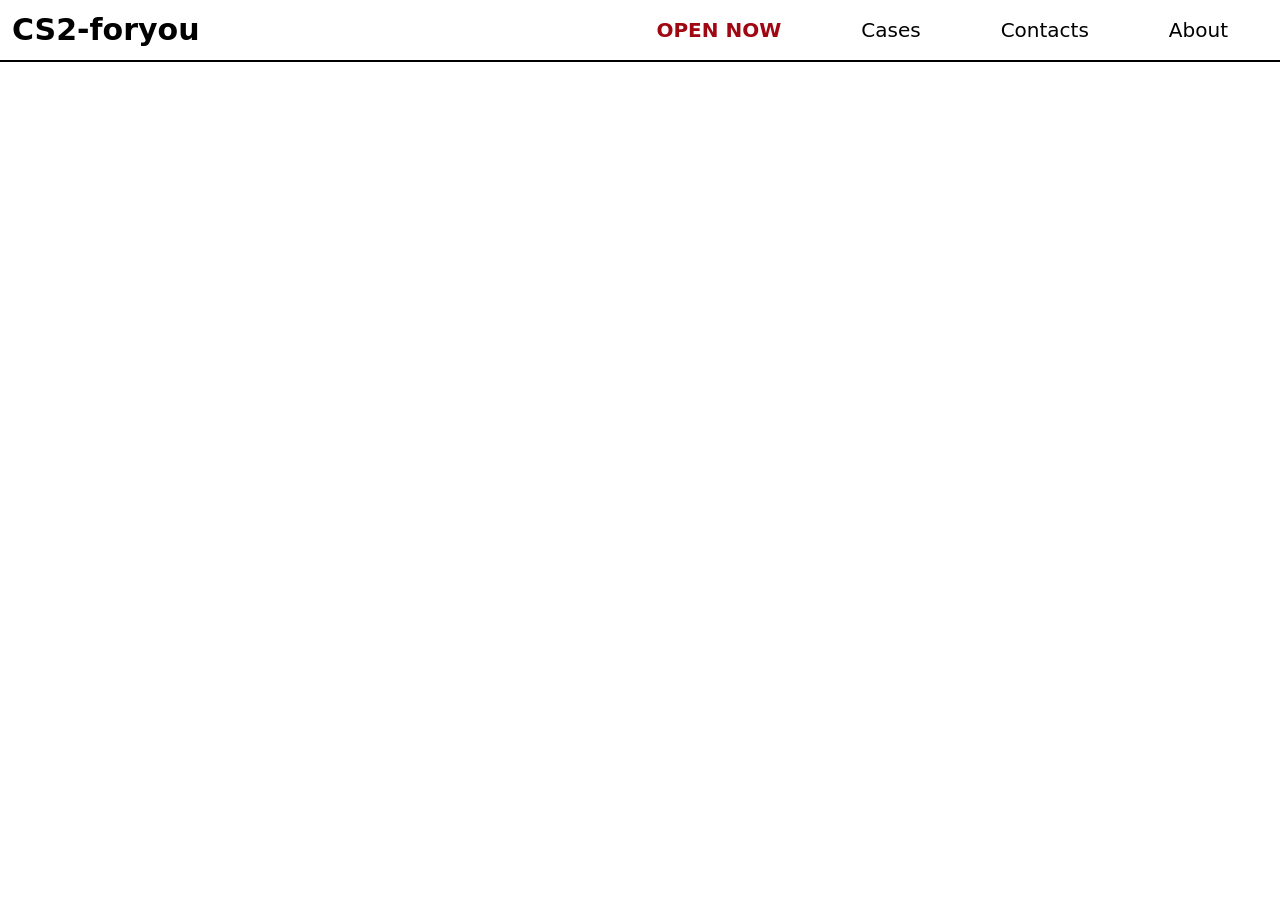
==== about.html @ 48870197 "new pages" ====
<!DOCTYPE html>
<html lang="en">
<head>
    <meta charset="UTF-8">
    <meta name="viewport" content="width=device-width, initial-scale=1.0">
    <title>About</title>
    <link href="./src/output.css" rel="stylesheet">
</head>
<body>
     <dir class="p-3 flex flex-row gap-10 justify-between text-xl border-b-2">
        <a href="./index.html" class="justify-left font-bold text-3xl" >CS2-foryou</a>
        <dir class="justify-right flex flex-row gap-20 px-10 items-center">
            <a class="font-bold text-red-800">OPEN NOW</a>
            <a href="./cases.html" class="hover:text-gray-700">Cases</a>
            <a href="./contacts.html" class="hover:text-gray-700">Contacts</a>
            <a href="./about.html" class="hover:text-gray-700">About</a>
            
        </dir>
    </dir>
    </dir>
</body>
</html>
---- src/output.css ----
/*! tailwindcss v4.1.18 | MIT License | https://tailwindcss.com */
@layer properties;
@layer theme, base, components, utilities;
@layer theme {
  :root, :host {
    --font-sans: ui-sans-serif, system-ui, sans-serif, "Apple Color Emoji",
      "Segoe UI Emoji", "Segoe UI Symbol", "Noto Color Emoji";
    --font-mono: ui-monospace, SFMono-Regular, Menlo, Monaco, Consolas, "Liberation Mono",
      "Courier New", monospace;
    --color-red-200: oklch(88.5% 0.062 18.334);
    --color-red-600: oklch(57.7% 0.245 27.325);
    --color-red-800: oklch(44.4% 0.177 26.899);
    --color-red-900: oklch(39.6% 0.141 25.723);
    --color-emerald-300: oklch(84.5% 0.143 164.978);
    --color-sky-600: oklch(58.8% 0.158 241.966);
    --color-rose-800: oklch(45.5% 0.188 13.697);
    --color-gray-700: oklch(37.3% 0.034 259.733);
    --color-gray-800: oklch(27.8% 0.033 256.848);
    --color-gray-900: oklch(21% 0.034 264.665);
    --color-white: #fff;
    --spacing: 0.25rem;
    --text-xl: 1.25rem;
    --text-xl--line-height: calc(1.75 / 1.25);
    --text-2xl: 1.5rem;
    --text-2xl--line-height: calc(2 / 1.5);
    --text-3xl: 1.875rem;
    --text-3xl--line-height: calc(2.25 / 1.875);
    --text-4xl: 2.25rem;
    --text-4xl--line-height: calc(2.5 / 2.25);
    --text-5xl: 3rem;
    --text-5xl--line-height: 1;
    --text-9xl: 8rem;
    --text-9xl--line-height: 1;
    --font-weight-bold: 700;
    --font-weight-extrabold: 800;
    --radius-lg: 0.5rem;
    --radius-xl: 0.75rem;
    --default-font-family: var(--font-sans);
    --default-mono-font-family: var(--font-mono);
  }
}
@layer base {
  *, ::after, ::before, ::backdrop, ::file-selector-button {
    box-sizing: border-box;
    margin: 0;
    padding: 0;
    border: 0 solid;
  }
  html, :host {
    line-height: 1.5;
    -webkit-text-size-adjust: 100%;
    tab-size: 4;
    font-family: var(--default-font-family, ui-sans-serif, system-ui, sans-serif, "Apple Color Emoji", "Segoe UI Emoji", "Segoe UI Symbol", "Noto Color Emoji");
    font-feature-settings: var(--default-font-feature-settings, normal);
    font-variation-settings: var(--default-font-variation-settings, normal);
    -webkit-tap-highlight-color: transparent;
  }
  hr {
    height: 0;
    color: inherit;
    border-top-width: 1px;
  }
  abbr:where([title]) {
    -webkit-text-decoration: underline dotted;
    text-decoration: underline dotted;
  }
  h1, h2, h3, h4, h5, h6 {
    font-size: inherit;
    font-weight: inherit;
  }
  a {
    color: inherit;
    -webkit-text-decoration: inherit;
    text-decoration: inherit;
  }
  b, strong {
    font-weight: bolder;
  }
  code, kbd, samp, pre {
    font-family: var(--default-mono-font-family, ui-monospace, SFMono-Regular, Menlo, Monaco, Consolas, "Liberation Mono", "Courier New", monospace);
    font-feature-settings: var(--default-mono-font-feature-settings, normal);
    font-variation-settings: var(--default-mono-font-variation-settings, normal);
    font-size: 1em;
  }
  small {
    font-size: 80%;
  }
  sub, sup {
    font-size: 75%;
    line-height: 0;
    position: relative;
    vertical-align: baseline;
  }
  sub {
    bottom: -0.25em;
  }
  sup {
    top: -0.5em;
  }
  table {
    text-indent: 0;
    border-color: inherit;
    border-collapse: collapse;
  }
  :-moz-focusring {
    outline: auto;
  }
  progress {
    vertical-align: baseline;
  }
  summary {
    display: list-item;
  }
  ol, ul, menu {
    list-style: none;
  }
  img, svg, video, canvas, audio, iframe, embed, object {
    display: block;
    vertical-align: middle;
  }
  img, video {
    max-width: 100%;
    height: auto;
  }
  button, input, select, optgroup, textarea, ::file-selector-button {
    font: inherit;
    font-feature-settings: inherit;
    font-variation-settings: inherit;
    letter-spacing: inherit;
    color: inherit;
    border-radius: 0;
    background-color: transparent;
    opacity: 1;
  }
  :where(select:is([multiple], [size])) optgroup {
    font-weight: bolder;
  }
  :where(select:is([multiple], [size])) optgroup option {
    padding-inline-start: 20px;
  }
  ::file-selector-button {
    margin-inline-end: 4px;
  }
  ::placeholder {
    opacity: 1;
  }
  @supports (not (-webkit-appearance: -apple-pay-button))  or (contain-intrinsic-size: 1px) {
    ::placeholder {
      color: currentcolor;
      @supports (color: color-mix(in lab, red, red)) {
        color: color-mix(in oklab, currentcolor 50%, transparent);
      }
    }
  }
  textarea {
    resize: vertical;
  }
  ::-webkit-search-decoration {
    -webkit-appearance: none;
  }
  ::-webkit-date-and-time-value {
    min-height: 1lh;
    text-align: inherit;
  }
  ::-webkit-datetime-edit {
    display: inline-flex;
  }
  ::-webkit-datetime-edit-fields-wrapper {
    padding: 0;
  }
  ::-webkit-datetime-edit, ::-webkit-datetime-edit-year-field, ::-webkit-datetime-edit-month-field, ::-webkit-datetime-edit-day-field, ::-webkit-datetime-edit-hour-field, ::-webkit-datetime-edit-minute-field, ::-webkit-datetime-edit-second-field, ::-webkit-datetime-edit-millisecond-field, ::-webkit-datetime-edit-meridiem-field {
    padding-block: 0;
  }
  ::-webkit-calendar-picker-indicator {
    line-height: 1;
  }
  :-moz-ui-invalid {
    box-shadow: none;
  }
  button, input:where([type="button"], [type="reset"], [type="submit"]), ::file-selector-button {
    appearance: button;
  }
  ::-webkit-inner-spin-button, ::-webkit-outer-spin-button {
    height: auto;
  }
  [hidden]:where(:not([hidden="until-found"])) {
    display: none !important;
  }
}
@layer utilities {
  .my-20 {
    margin-block: calc(var(--spacing) * 20);
  }
  .flex {
    display: flex;
  }
  .table {
    display: table;
  }
  .h-40 {
    height: calc(var(--spacing) * 40);
  }
  .h-50 {
    height: calc(var(--spacing) * 50);
  }
  .h-70 {
    height: calc(var(--spacing) * 70);
  }
  .border-collapse {
    border-collapse: collapse;
  }
  .resize {
    resize: both;
  }
  .flex-col {
    flex-direction: column;
  }
  .flex-row {
    flex-direction: row;
  }
  .items-center {
    align-items: center;
  }
  .justify-between {
    justify-content: space-between;
  }
  .justify-center {
    justify-content: center;
  }
  .gap-5 {
    gap: calc(var(--spacing) * 5);
  }
  .gap-10 {
    gap: calc(var(--spacing) * 10);
  }
  .gap-20 {
    gap: calc(var(--spacing) * 20);
  }
  .gap-40 {
    gap: calc(var(--spacing) * 40);
  }
  .gap-60 {
    gap: calc(var(--spacing) * 60);
  }
  .gap-400 {
    gap: calc(var(--spacing) * 400);
  }
  .gap-600 {
    gap: calc(var(--spacing) * 600);
  }
  .rounded {
    border-radius: 0.25rem;
  }
  .rounded-full {
    border-radius: calc(infinity * 1px);
  }
  .rounded-lg {
    border-radius: var(--radius-lg);
  }
  .rounded-xl {
    border-radius: var(--radius-xl);
  }
  .border {
    border-style: var(--tw-border-style);
    border-width: 1px;
  }
  .border-b-1 {
    border-bottom-style: var(--tw-border-style);
    border-bottom-width: 1px;
  }
  .border-b-2 {
    border-bottom-style: var(--tw-border-style);
    border-bottom-width: 2px;
  }
  .bg-red-200 {
    background-color: var(--color-red-200);
  }
  .bg-red-600 {
    background-color: var(--color-red-600);
  }
  .bg-sky-600 {
    background-color: var(--color-sky-600);
  }
  .p-3 {
    padding: calc(var(--spacing) * 3);
  }
  .p-4 {
    padding: calc(var(--spacing) * 4);
  }
  .p-6 {
    padding: calc(var(--spacing) * 6);
  }
  .p-15 {
    padding: calc(var(--spacing) * 15);
  }
  .p-20 {
    padding: calc(var(--spacing) * 20);
  }
  .px-10 {
    padding-inline: calc(var(--spacing) * 10);
  }
  .py-5 {
    padding-block: calc(var(--spacing) * 5);
  }
  .py-30 {
    padding-block: calc(var(--spacing) * 30);
  }
  .py-40 {
    padding-block: calc(var(--spacing) * 40);
  }
  .py-50 {
    padding-block: calc(var(--spacing) * 50);
  }
  .text-3xl {
    font-size: var(--text-3xl);
    line-height: var(--tw-leading, var(--text-3xl--line-height));
  }
  .text-5xl {
    font-size: var(--text-5xl);
    line-height: var(--tw-leading, var(--text-5xl--line-height));
  }
  .text-9xl {
    font-size: var(--text-9xl);
    line-height: var(--tw-leading, var(--text-9xl--line-height));
  }
  .text-xl {
    font-size: var(--text-xl);
    line-height: var(--tw-leading, var(--text-xl--line-height));
  }
  .font-bold {
    --tw-font-weight: var(--font-weight-bold);
    font-weight: var(--font-weight-bold);
  }
  .text-red-800 {
    color: var(--color-red-800);
  }
  .text-rose-800 {
    color: var(--color-rose-800);
  }
  .text-white {
    color: var(--color-white);
  }
  .underline {
    text-decoration-line: underline;
  }
  .outline {
    outline-style: var(--tw-outline-style);
    outline-width: 1px;
  }
  .hover\:text-gray-700 {
    &:hover {
      @media (hover: hover) {
        color: var(--color-gray-700);
      }
    }
  }
  .hover\:text-gray-800 {
    &:hover {
      @media (hover: hover) {
        color: var(--color-gray-800);
      }
    }
  }
  .hover\:text-gray-900 {
    &:hover {
      @media (hover: hover) {
        color: var(--color-gray-900);
      }
    }
  }
  .hover\:text-red-600 {
    &:hover {
      @media (hover: hover) {
        color: var(--color-red-600);
      }
    }
  }
  .hover\:text-red-900 {
    &:hover {
      @media (hover: hover) {
        color: var(--color-red-900);
      }
    }
  }
}
@property --tw-border-style {
  syntax: "*";
  inherits: false;
  initial-value: solid;
}
@property --tw-font-weight {
  syntax: "*";
  inherits: false;
}
@property --tw-outline-style {
  syntax: "*";
  inherits: false;
  initial-value: solid;
}
@layer properties {
  @supports ((-webkit-hyphens: none) and (not (margin-trim: inline))) or ((-moz-orient: inline) and (not (color:rgb(from red r g b)))) {
    *, ::before, ::after, ::backdrop {
      --tw-border-style: solid;
      --tw-font-weight: initial;
      --tw-outline-style: solid;
    }
  }
}
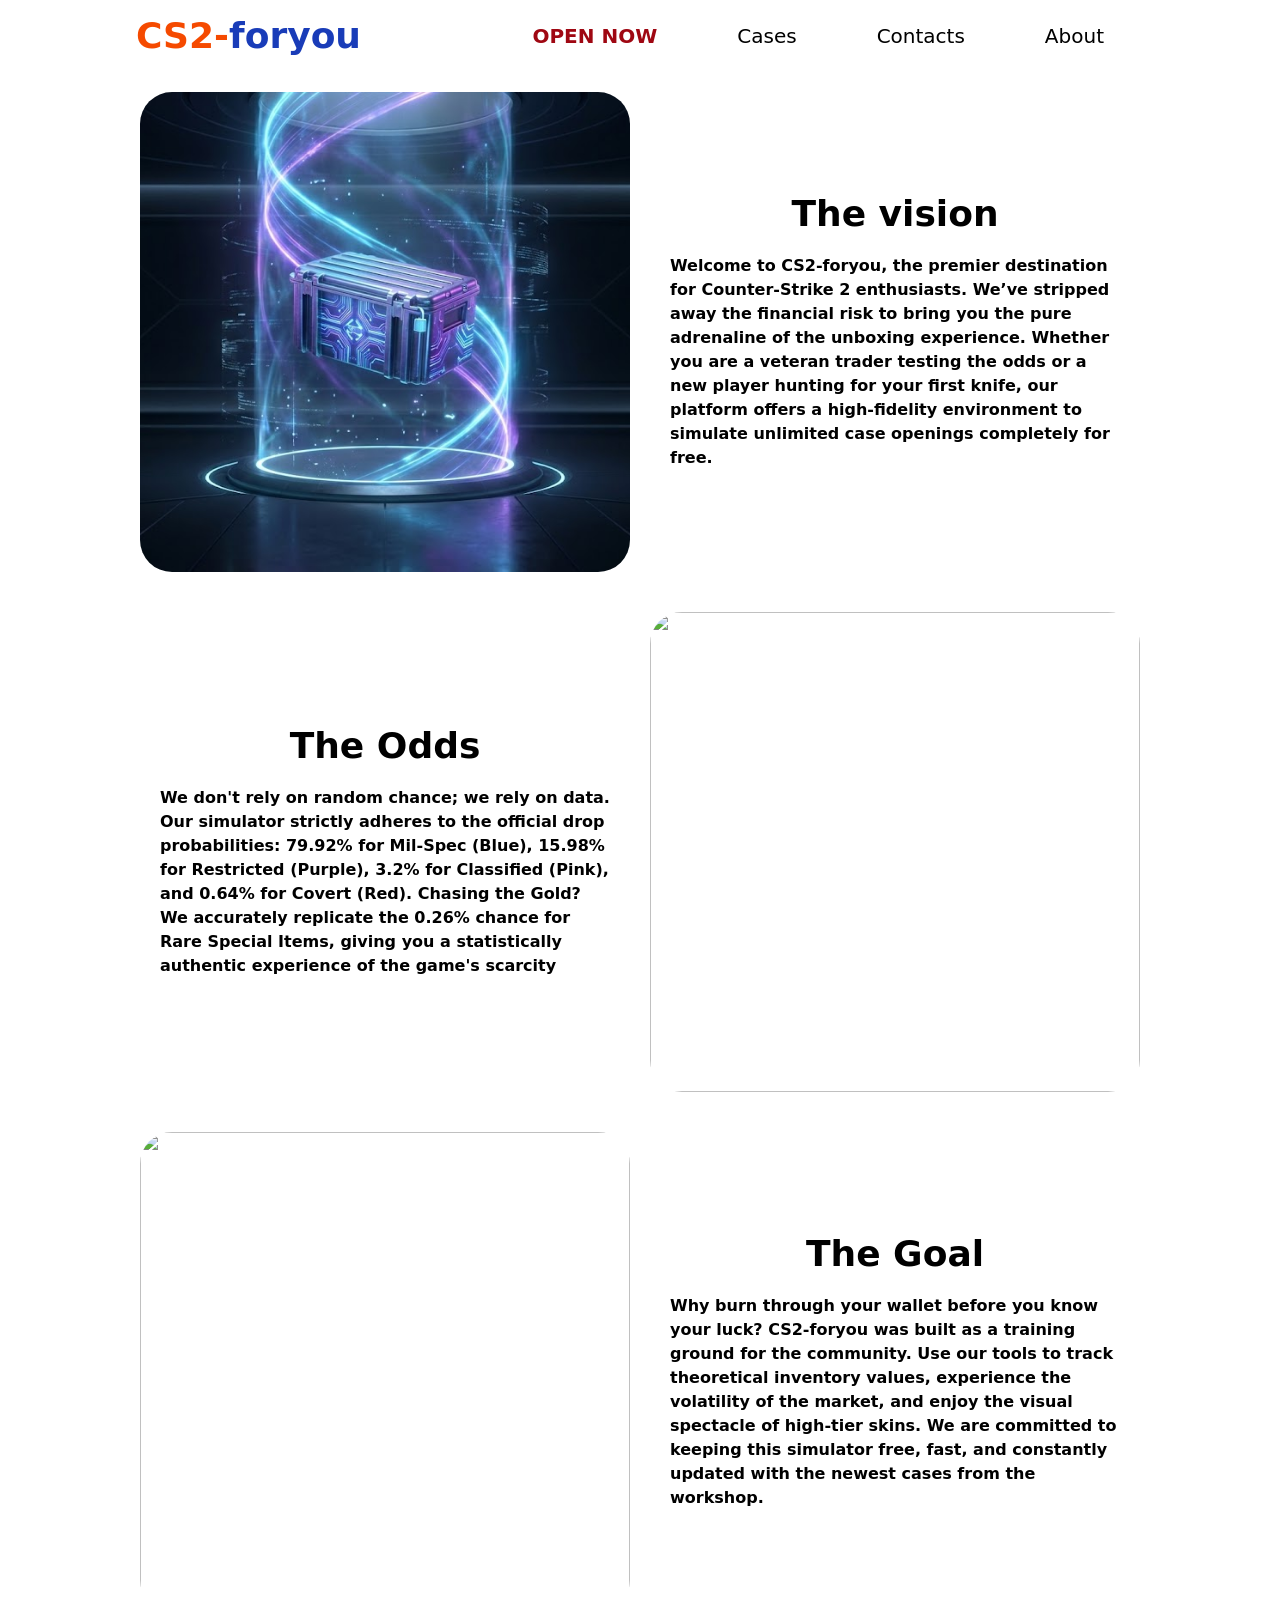
==== commit 65dc0f9e: "contacs and about page" ====
--- a/about.html
+++ b/about.html
@@ -6,17 +6,60 @@
     <title>About</title>
     <link href="./src/output.css" rel="stylesheet">
 </head>
-<body>
-     <dir class="p-3 flex flex-row gap-10 justify-between text-xl border-b-2">
-        <a href="./index.html" class="justify-left font-bold text-3xl" >CS2-foryou</a>
-        <dir class="justify-right flex flex-row gap-20 px-10 items-center">
-            <a class="font-bold text-red-800">OPEN NOW</a>
+<body class="px-30">
+     <div class="p-4 flex flex-row gap-10 justify-between text-xl ">
+        <a href="./index.html" class="justify-left font-bold text-4xl flex" >
+            <div class="text-orange-600">CS2-</div>
+            <div class="text-blue-800">foryou</div></a>
+        <div class="justify-right flex flex-row gap-20 px-10 items-center">
+            <div class="font-bold text-red-800">OPEN NOW</div>
             <a href="./cases.html" class="hover:text-gray-700">Cases</a>
             <a href="./contacts.html" class="hover:text-gray-700">Contacts</a>
             <a href="./about.html" class="hover:text-gray-700">About</a>
             
-        </dir>
-    </dir>
-    </dir>
+        </div>
+    </div>
+
+
+    <div class="bg-white rounded-4xl flex flex-col">
+        <div class="h-130 flex flex-row gap-5 p-5">
+            <div class="bg-white w-full rounded-4xl">
+               <img src="img/Thevision.jpg" alt="" class="w-full h-full object-cover rounded-4xl"> 
+            </div>
+            <div class="bg-white w-full rounded-4xl justify-center items-center flex">
+                <div class="flex flex-col items-center justify-center text-1xl font-bold p-5 gap-5">
+                    <p class="text-4xl">The vision</p>
+                    <p>Welcome to CS2-foryou, the premier destination for Counter-Strike 2 enthusiasts. We’ve stripped away the financial risk to bring you the pure adrenaline of the unboxing experience. Whether you are a veteran trader testing the odds or a new player hunting for your first knife, our platform offers a high-fidelity environment to simulate unlimited case openings completely for free.</p>
+                </div>
+            </div>
+        </div>
+
+        <div class="h-130 flex flex-row gap-5 p-5">
+            <div class="bg-white w-full rounded-4xl justify-center items-center flex">
+                <div class="flex flex-col items-center justify-center text-1xl font-bold p-5 gap-5">
+                    <p class="text-4xl">The Odds</p>
+                    <p>We don't rely on random chance; we rely on data. Our simulator strictly adheres to the official drop probabilities: 79.92% for Mil-Spec (Blue), 15.98% for Restricted (Purple), 3.2% for Classified (Pink), and 0.64% for Covert (Red). Chasing the Gold? We accurately replicate the 0.26% chance for Rare Special Items, giving you a statistically authentic experience of the game's scarcity</p>
+                </div>
+            </div>
+            <div class="bg-white w-full rounded-4xl">
+                <img src="img/theodds.png" alt="" class="w-full h-full object-cover rounded-4xl">
+            </div>
+        </div>
+
+        <div class="h-130 flex flex-row gap-5 p-5">
+            <div class="bg-white w-full rounded-4xl">
+                <img src="img/about3.png" alt="" class="w-full h-full object-cover rounded-4xl">
+            </div>
+            <div class="bg-white w-full rounded-4xl justify-center items-center flex">
+                <div class="flex flex-col items-center justify-center text-1xl font-bold p-5 gap-5">
+                    <p class="text-4xl">The Goal</p>
+                    <p>Why burn through your wallet before you know your luck? CS2-foryou was built as a training ground for the community. Use our tools to track theoretical inventory values, experience the volatility of the market, and enjoy the visual spectacle of high-tier skins. We are committed to keeping this simulator free, fast, and constantly updated with the newest cases from the workshop.</p>
+                </div>
+            </div>
+        </div>
+
+
+    </div>
+
 </body>
 </html>
--- a/src/output.css
+++ b/src/output.css
@@ -7,22 +7,28 @@
       "Segoe UI Emoji", "Segoe UI Symbol", "Noto Color Emoji";
     --font-mono: ui-monospace, SFMono-Regular, Menlo, Monaco, Consolas, "Liberation Mono",
       "Courier New", monospace;
-    --color-red-200: oklch(88.5% 0.062 18.334);
-    --color-red-600: oklch(57.7% 0.245 27.325);
     --color-red-800: oklch(44.4% 0.177 26.899);
-    --color-red-900: oklch(39.6% 0.141 25.723);
-    --color-emerald-300: oklch(84.5% 0.143 164.978);
+    --color-orange-500: oklch(70.5% 0.213 47.604);
+    --color-orange-600: oklch(64.6% 0.222 41.116);
+    --color-sky-200: oklch(90.1% 0.058 230.902);
+    --color-sky-500: oklch(68.5% 0.169 237.323);
     --color-sky-600: oklch(58.8% 0.158 241.966);
-    --color-rose-800: oklch(45.5% 0.188 13.697);
+    --color-blue-500: oklch(62.3% 0.214 259.815);
+    --color-blue-700: oklch(48.8% 0.243 264.376);
+    --color-blue-800: oklch(42.4% 0.199 265.638);
+    --color-gray-100: oklch(96.7% 0.003 264.542);
+    --color-gray-200: oklch(92.8% 0.006 264.531);
+    --color-gray-300: oklch(87.2% 0.01 258.338);
+    --color-gray-400: oklch(70.7% 0.022 261.325);
     --color-gray-700: oklch(37.3% 0.034 259.733);
-    --color-gray-800: oklch(27.8% 0.033 256.848);
-    --color-gray-900: oklch(21% 0.034 264.665);
+    --color-zinc-100: oklch(96.7% 0.001 286.375);
+    --color-zinc-200: oklch(92% 0.004 286.32);
+    --color-zinc-300: oklch(87.1% 0.006 286.286);
+    --color-black: #000;
     --color-white: #fff;
     --spacing: 0.25rem;
     --text-xl: 1.25rem;
     --text-xl--line-height: calc(1.75 / 1.25);
-    --text-2xl: 1.5rem;
-    --text-2xl--line-height: calc(2 / 1.5);
     --text-3xl: 1.875rem;
     --text-3xl--line-height: calc(2.25 / 1.875);
     --text-4xl: 2.25rem;
@@ -31,10 +37,14 @@
     --text-5xl--line-height: 1;
     --text-9xl: 8rem;
     --text-9xl--line-height: 1;
+    --font-weight-semibold: 600;
     --font-weight-bold: 700;
-    --font-weight-extrabold: 800;
     --radius-lg: 0.5rem;
-    --radius-xl: 0.75rem;
+    --radius-4xl: 2rem;
+    --blur-xs: 4px;
+    --blur-sm: 8px;
+    --default-transition-duration: 150ms;
+    --default-transition-timing-function: cubic-bezier(0.4, 0, 0.2, 1);
     --default-font-family: var(--font-sans);
     --default-mono-font-family: var(--font-mono);
   }
@@ -188,8 +198,17 @@
   }
 }
 @layer utilities {
-  .my-20 {
-    margin-block: calc(var(--spacing) * 20);
+  .absolute {
+    position: absolute;
+  }
+  .relative {
+    position: relative;
+  }
+  .inset-0 {
+    inset: calc(var(--spacing) * 0);
+  }
+  .m-10 {
+    margin: calc(var(--spacing) * 10);
   }
   .flex {
     display: flex;
@@ -197,18 +216,48 @@
   .table {
     display: table;
   }
-  .h-40 {
-    height: calc(var(--spacing) * 40);
-  }
   .h-50 {
     height: calc(var(--spacing) * 50);
   }
   .h-70 {
     height: calc(var(--spacing) * 70);
   }
+  .h-80 {
+    height: calc(var(--spacing) * 80);
+  }
+  .h-100 {
+    height: calc(var(--spacing) * 100);
+  }
+  .h-120 {
+    height: calc(var(--spacing) * 120);
+  }
+  .h-130 {
+    height: calc(var(--spacing) * 130);
+  }
+  .h-150 {
+    height: calc(var(--spacing) * 150);
+  }
+  .h-500 {
+    height: calc(var(--spacing) * 500);
+  }
+  .h-full {
+    height: 100%;
+  }
+  .w-full {
+    width: 100%;
+  }
   .border-collapse {
     border-collapse: collapse;
   }
+  .scale-105 {
+    --tw-scale-x: 105%;
+    --tw-scale-y: 105%;
+    --tw-scale-z: 105%;
+    scale: var(--tw-scale-x) var(--tw-scale-y);
+  }
+  .cursor-pointer {
+    cursor: pointer;
+  }
   .resize {
     resize: both;
   }
@@ -218,6 +267,9 @@
   .flex-row {
     flex-direction: row;
   }
+  .content-center {
+    align-content: center;
+  }
   .items-center {
     align-items: center;
   }
@@ -227,6 +279,9 @@
   .justify-center {
     justify-content: center;
   }
+  .gap-4 {
+    gap: calc(var(--spacing) * 4);
+  }
   .gap-5 {
     gap: calc(var(--spacing) * 5);
   }
@@ -236,59 +291,100 @@
   .gap-20 {
     gap: calc(var(--spacing) * 20);
   }
-  .gap-40 {
-    gap: calc(var(--spacing) * 40);
-  }
-  .gap-60 {
-    gap: calc(var(--spacing) * 60);
-  }
-  .gap-400 {
-    gap: calc(var(--spacing) * 400);
-  }
-  .gap-600 {
-    gap: calc(var(--spacing) * 600);
-  }
-  .rounded {
-    border-radius: 0.25rem;
+  .gap-30 {
+    gap: calc(var(--spacing) * 30);
+  }
+  .gap-50 {
+    gap: calc(var(--spacing) * 50);
+  }
+  .overflow-hidden {
+    overflow: hidden;
+  }
+  .rounded-4xl {
+    border-radius: var(--radius-4xl);
   }
   .rounded-full {
     border-radius: calc(infinity * 1px);
   }
   .rounded-lg {
     border-radius: var(--radius-lg);
-  }
-  .rounded-xl {
-    border-radius: var(--radius-xl);
   }
   .border {
     border-style: var(--tw-border-style);
     border-width: 1px;
   }
-  .border-b-1 {
-    border-bottom-style: var(--tw-border-style);
-    border-bottom-width: 1px;
-  }
   .border-b-2 {
     border-bottom-style: var(--tw-border-style);
     border-bottom-width: 2px;
   }
-  .bg-red-200 {
-    background-color: var(--color-red-200);
-  }
-  .bg-red-600 {
-    background-color: var(--color-red-600);
+  .bg-black {
+    background-color: var(--color-black);
+  }
+  .bg-black\/40 {
+    background-color: color-mix(in srgb, #000 40%, transparent);
+    @supports (color: color-mix(in lab, red, red)) {
+      background-color: color-mix(in oklab, var(--color-black) 40%, transparent);
+    }
+  }
+  .bg-gray-100 {
+    background-color: var(--color-gray-100);
+  }
+  .bg-gray-200 {
+    background-color: var(--color-gray-200);
+  }
+  .bg-gray-300 {
+    background-color: var(--color-gray-300);
+  }
+  .bg-gray-400 {
+    background-color: var(--color-gray-400);
+  }
+  .bg-sky-200 {
+    background-color: var(--color-sky-200);
   }
   .bg-sky-600 {
     background-color: var(--color-sky-600);
   }
+  .bg-white {
+    background-color: var(--color-white);
+  }
+  .bg-zinc-100 {
+    background-color: var(--color-zinc-100);
+  }
+  .bg-zinc-200 {
+    background-color: var(--color-zinc-200);
+  }
+  .bg-zinc-300 {
+    background-color: var(--color-zinc-300);
+  }
+  .bg-\[url\(\/img\/bg\.png\)\] {
+    background-image: url(/img/bg.png);
+  }
+  .bg-cover {
+    background-size: cover;
+  }
+  .bg-fixed {
+    background-attachment: fixed;
+  }
+  .bg-center {
+    background-position: center;
+  }
+  .object-cover {
+    object-fit: cover;
+  }
+  .p-1 {
+    padding: calc(var(--spacing) * 1);
+  }
   .p-3 {
     padding: calc(var(--spacing) * 3);
   }
   .p-4 {
     padding: calc(var(--spacing) * 4);
   }
-  .p-6 {
-    padding: calc(var(--spacing) * 6);
+  .p-5 {
+    padding: calc(var(--spacing) * 5);
+  }
+  .p-10 {
+    padding: calc(var(--spacing) * 10);
   }
   .p-15 {
     padding: calc(var(--spacing) * 15);
@@ -296,25 +392,56 @@
   .p-20 {
     padding: calc(var(--spacing) * 20);
   }
+  .p-40 {
+    padding: calc(var(--spacing) * 40);
+  }
+  .px-4 {
+    padding-inline: calc(var(--spacing) * 4);
+  }
   .px-10 {
     padding-inline: calc(var(--spacing) * 10);
   }
+  .px-15 {
+    padding-inline: calc(var(--spacing) * 15);
+  }
+  .px-20 {
+    padding-inline: calc(var(--spacing) * 20);
+  }
+  .px-30 {
+    padding-inline: calc(var(--spacing) * 30);
+  }
+  .px-105 {
+    padding-inline: calc(var(--spacing) * 105);
+  }
+  .py-2 {
+    padding-block: calc(var(--spacing) * 2);
+  }
+  .py-4 {
+    padding-block: calc(var(--spacing) * 4);
+  }
   .py-5 {
     padding-block: calc(var(--spacing) * 5);
   }
-  .py-30 {
-    padding-block: calc(var(--spacing) * 30);
-  }
-  .py-40 {
-    padding-block: calc(var(--spacing) * 40);
-  }
-  .py-50 {
-    padding-block: calc(var(--spacing) * 50);
+  .py-7 {
+    padding-block: calc(var(--spacing) * 7);
+  }
+  .py-10 {
+    padding-block: calc(var(--spacing) * 10);
+  }
+  .py-45 {
+    padding-block: calc(var(--spacing) * 45);
+  }
+  .text-center {
+    text-align: center;
   }
   .text-3xl {
     font-size: var(--text-3xl);
     line-height: var(--tw-leading, var(--text-3xl--line-height));
   }
+  .text-4xl {
+    font-size: var(--text-4xl);
+    line-height: var(--tw-leading, var(--text-4xl--line-height));
+  }
   .text-5xl {
     font-size: var(--text-5xl);
     line-height: var(--tw-leading, var(--text-5xl--line-height));
@@ -331,11 +458,27 @@
     --tw-font-weight: var(--font-weight-bold);
     font-weight: var(--font-weight-bold);
   }
+  .font-semibold {
+    --tw-font-weight: var(--font-weight-semibold);
+    font-weight: var(--font-weight-semibold);
+  }
+  .text-blue-500 {
+    color: var(--color-blue-500);
+  }
+  .text-blue-700 {
+    color: var(--color-blue-700);
+  }
+  .text-blue-800 {
+    color: var(--color-blue-800);
+  }
+  .text-orange-500 {
+    color: var(--color-orange-500);
+  }
+  .text-orange-600 {
+    color: var(--color-orange-600);
+  }
   .text-red-800 {
     color: var(--color-red-800);
-  }
-  .text-rose-800 {
-    color: var(--color-rose-800);
   }
   .text-white {
     color: var(--color-white);
@@ -346,6 +489,25 @@
   .outline {
     outline-style: var(--tw-outline-style);
     outline-width: 1px;
+  }
+  .blur-xs {
+    --tw-blur: blur(var(--blur-xs));
+    filter: var(--tw-blur,) var(--tw-brightness,) var(--tw-contrast,) var(--tw-grayscale,) var(--tw-hue-rotate,) var(--tw-invert,) var(--tw-saturate,) var(--tw-sepia,) var(--tw-drop-shadow,);
+  }
+  .filter {
+    filter: var(--tw-blur,) var(--tw-brightness,) var(--tw-contrast,) var(--tw-grayscale,) var(--tw-hue-rotate,) var(--tw-invert,) var(--tw-saturate,) var(--tw-sepia,) var(--tw-drop-shadow,);
+  }
+  .transition {
+    transition-property: color, background-color, border-color, outline-color, text-decoration-color, fill, stroke, --tw-gradient-from, --tw-gradient-via, --tw-gradient-to, opacity, box-shadow, transform, translate, scale, rotate, filter, -webkit-backdrop-filter, backdrop-filter, display, content-visibility, overlay, pointer-events;
+    transition-timing-function: var(--tw-ease, var(--default-transition-timing-function));
+    transition-duration: var(--tw-duration, var(--default-transition-duration));
+  }
+  .hover\:bg-sky-500 {
+    &:hover {
+      @media (hover: hover) {
+        background-color: var(--color-sky-500);
+      }
+    }
   }
   .hover\:text-gray-700 {
     &:hover {
@@ -354,34 +516,21 @@
       }
     }
   }
-  .hover\:text-gray-800 {
-    &:hover {
-      @media (hover: hover) {
-        color: var(--color-gray-800);
-      }
-    }
-  }
-  .hover\:text-gray-900 {
-    &:hover {
-      @media (hover: hover) {
-        color: var(--color-gray-900);
-      }
-    }
-  }
-  .hover\:text-red-600 {
-    &:hover {
-      @media (hover: hover) {
-        color: var(--color-red-600);
-      }
-    }
-  }
-  .hover\:text-red-900 {
-    &:hover {
-      @media (hover: hover) {
-        color: var(--color-red-900);
-      }
-    }
-  }
+}
+@property --tw-scale-x {
+  syntax: "*";
+  inherits: false;
+  initial-value: 1;
+}
+@property --tw-scale-y {
+  syntax: "*";
+  inherits: false;
+  initial-value: 1;
+}
+@property --tw-scale-z {
+  syntax: "*";
+  inherits: false;
+  initial-value: 1;
 }
 @property --tw-border-style {
   syntax: "*";
@@ -396,13 +545,82 @@
   syntax: "*";
   inherits: false;
   initial-value: solid;
+}
+@property --tw-blur {
+  syntax: "*";
+  inherits: false;
+}
+@property --tw-brightness {
+  syntax: "*";
+  inherits: false;
+}
+@property --tw-contrast {
+  syntax: "*";
+  inherits: false;
+}
+@property --tw-grayscale {
+  syntax: "*";
+  inherits: false;
+}
+@property --tw-hue-rotate {
+  syntax: "*";
+  inherits: false;
+}
+@property --tw-invert {
+  syntax: "*";
+  inherits: false;
+}
+@property --tw-opacity {
+  syntax: "*";
+  inherits: false;
+}
+@property --tw-saturate {
+  syntax: "*";
+  inherits: false;
+}
+@property --tw-sepia {
+  syntax: "*";
+  inherits: false;
+}
+@property --tw-drop-shadow {
+  syntax: "*";
+  inherits: false;
+}
+@property --tw-drop-shadow-color {
+  syntax: "*";
+  inherits: false;
+}
+@property --tw-drop-shadow-alpha {
+  syntax: "<percentage>";
+  inherits: false;
+  initial-value: 100%;
+}
+@property --tw-drop-shadow-size {
+  syntax: "*";
+  inherits: false;
 }
 @layer properties {
   @supports ((-webkit-hyphens: none) and (not (margin-trim: inline))) or ((-moz-orient: inline) and (not (color:rgb(from red r g b)))) {
     *, ::before, ::after, ::backdrop {
+      --tw-scale-x: 1;
+      --tw-scale-y: 1;
+      --tw-scale-z: 1;
       --tw-border-style: solid;
       --tw-font-weight: initial;
       --tw-outline-style: solid;
+      --tw-blur: initial;
+      --tw-brightness: initial;
+      --tw-contrast: initial;
+      --tw-grayscale: initial;
+      --tw-hue-rotate: initial;
+      --tw-invert: initial;
+      --tw-opacity: initial;
+      --tw-saturate: initial;
+      --tw-sepia: initial;
+      --tw-drop-shadow: initial;
+      --tw-drop-shadow-color: initial;
+      --tw-drop-shadow-alpha: 100%;
+      --tw-drop-shadow-size: initial;
     }
   }
 }
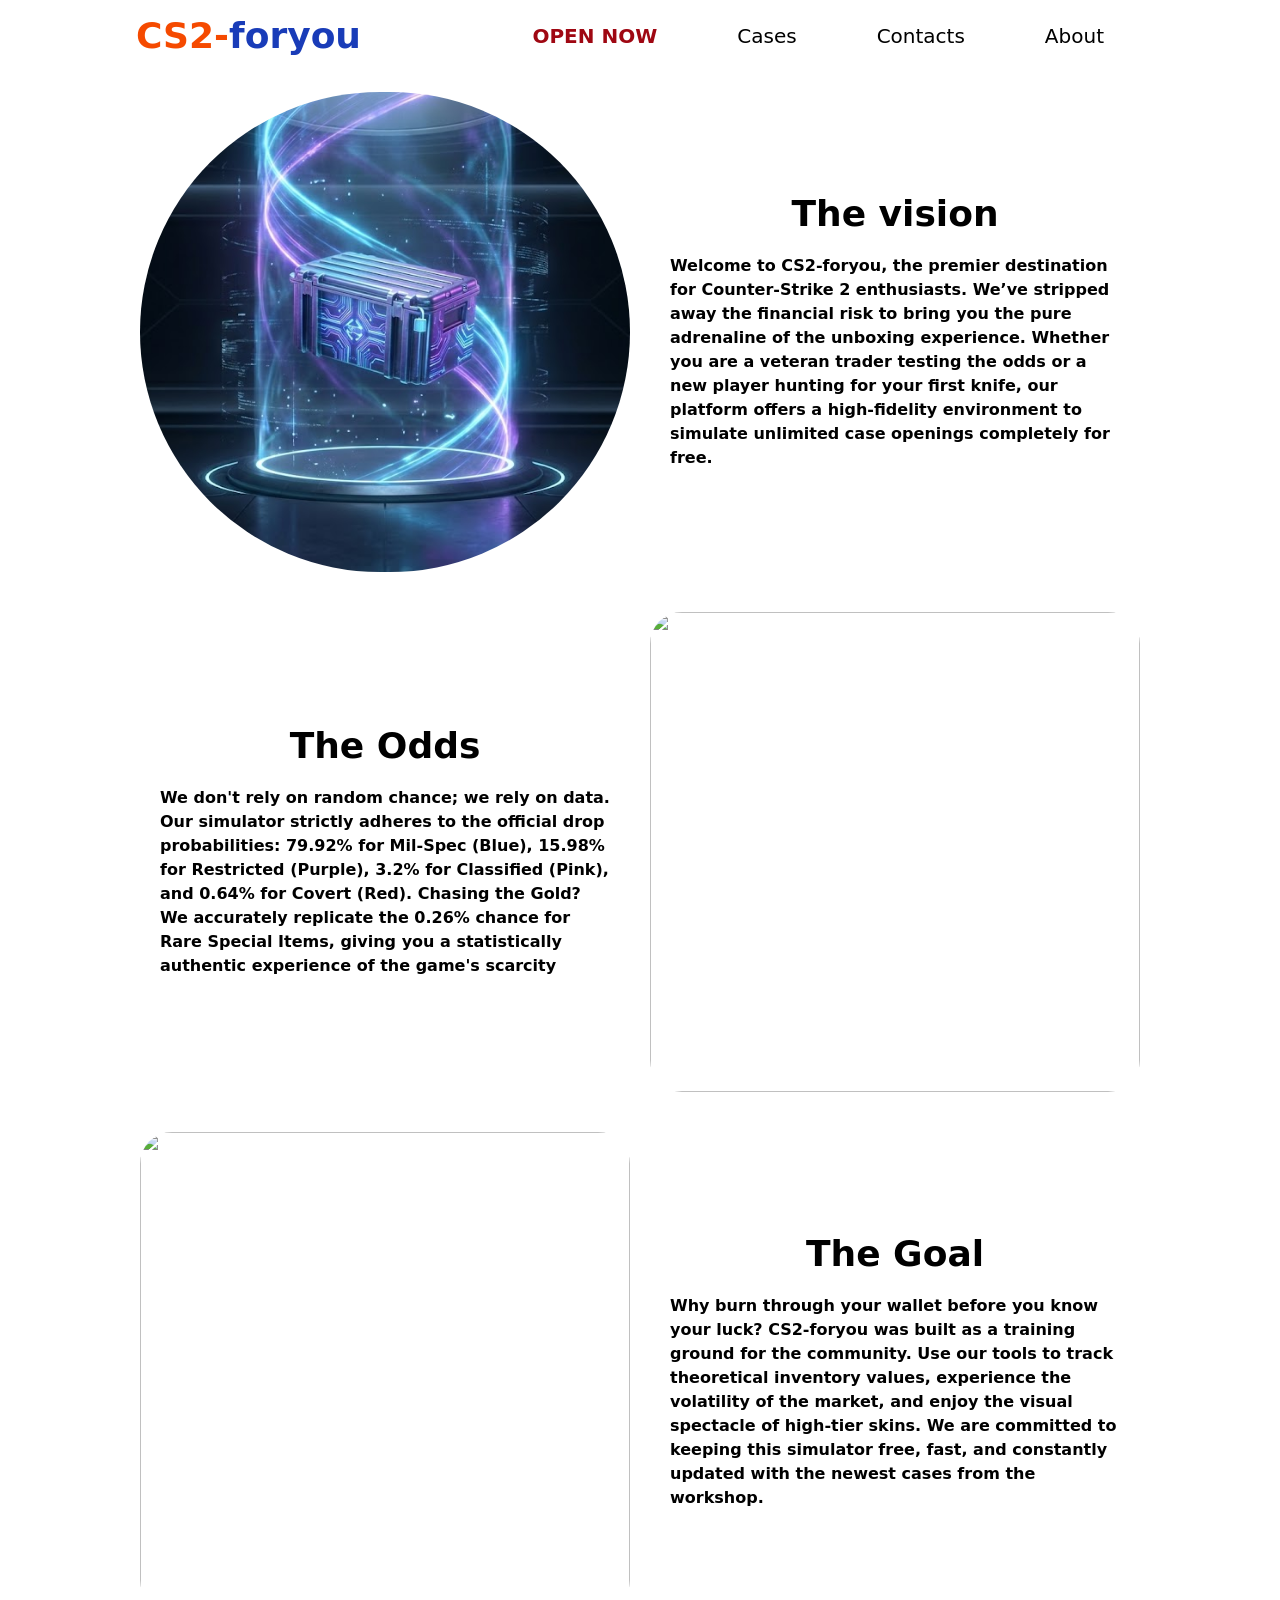
==== commit 45906195: "Update about.html" ====
--- a/about.html
+++ b/about.html
@@ -23,8 +23,8 @@
 
     <div class="bg-white rounded-4xl flex flex-col">
         <div class="h-130 flex flex-row gap-5 p-5">
-            <div class="bg-white w-full rounded-4xl">
-               <img src="img/Thevision.jpg" alt="" class="w-full h-full object-cover rounded-4xl"> 
+            <div class="bg-white w-full rounded-full">
+               <img src="img/Thevision.jpg" alt="" class="w-full h-full object-cover rounded-full"> 
             </div>
             <div class="bg-white w-full rounded-4xl justify-center items-center flex">
                 <div class="flex flex-col items-center justify-center text-1xl font-bold p-5 gap-5">
